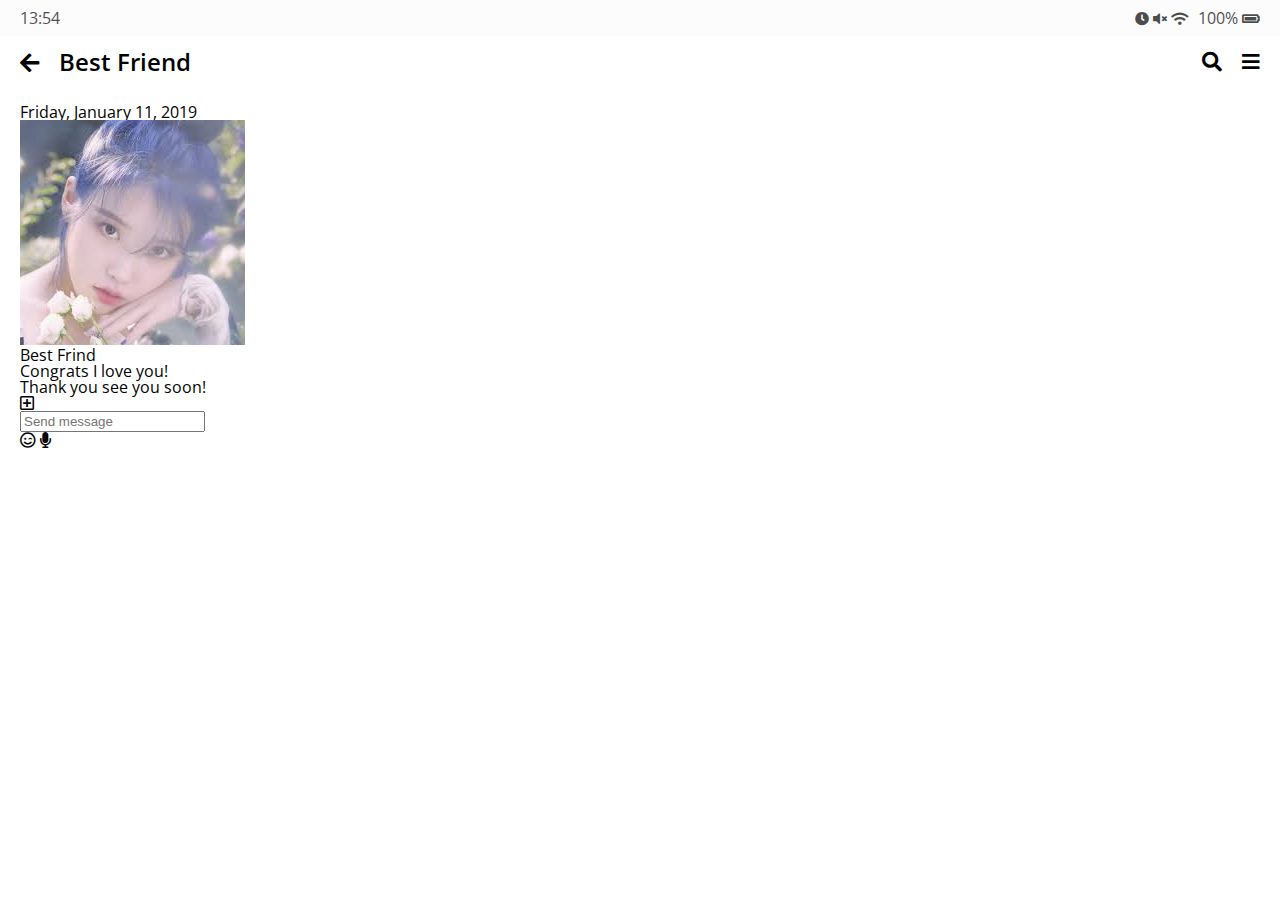
==== chat.html @ 2bd58576 "200122" ====
<!DOCTYPE html>
<html lang="en">
  <head>
    <meta charset="UTF-8" />
    <meta name="viewport" content="width=device-width, initial-scale=1.0" />
    <meta http-equiv="X-UA-Compatible" content="ie=edge" />
    <title>Chat | Kakao Clone</title>
    <link
      rel="stylesheet"
      href="https://cdnjs.cloudflare.com/ajax/libs/font-awesome/5.8.2/css/all.min.css"
    />
    <link rel="stylesheet" href="css/styles.css" />
  </head>
  <body>
    <div class="status-bar">
      <div class="status-bar__column">
        <span class="status-bar__clock">13:54</span>
      </div>
      <div class="status-bar__column">
        <i class="fas fa-clock"></i>
        <i class="fas fa-volume-mute"></i>
        <i class="fas fa-wifi"></i>
        <span class="status-bar__battrery-level">100%</span>
        <i class="fas fa-battery-full"></i>
      </div>
    </div>
    <header class="header">
      <div class="header__header-column">
        <a href="index.html" class="header__back-btn">
          <i class="fas fa-arrow-left"> </i>
        </a>
        <h1 class="header__title">Best Friend</h1>
      </div>
      <div class="header__header-column">
        <span class="header__icon">
          <i class="fas fa-search"></i>
        </span>
        <span class="header__icon">
          <i class="fas fa-bars"></i>
        </span>
      </div>
    </header>
    <main class="chat">
      <ul class="chat__messages">
        <span class="chat__timestamp">
          Friday, January 11, 2019
        </span>
        <li class="incoming-message message">
          <img src="images/iu.jpg" class="g-avatar message__avatar" />
          <div class="message__content">
            <span class="message__author">Best Frind</span>
            <div class="message__bubble">
              Congrats I love you!
            </div>
            <span class="message__timestamp"> </span>
          </div>
        </li>
        <li class="incoming-message message">
          <span class="message__timestamp"> </span>
          <div class="message__content">
            <div class="message__bubble">
              Thank you see you soon!
            </div>
          </div>
        </li>
      </ul>
    </main>
    <div class="chat__write">
      <div class="chat__write-column">
        <i class="far fa-plus-square"></i>
      </div>
      <div class="chat__write-column">
        <input
          type="text"
          placeholder="Send message"
          class="chat__write-input"
        />
      </div>
      <div class="chat__write-column">
        <span class="chat__write-icon">
          <i class="far fa-smile-wink"></i>
        </span>
        <span class="chat__write-icon">
          <i class="fas fa-microphone"></i>
        </span>
      </div>
    </div>
  </body>
</html>
---- css/styles.css ----
@import url("https://fonts.googleapis.com/css?family=Open+Sans:400,600,700&display=swap");
@import "reset.css";
@import "status-bar.css";
@import "header.css";
@import "nav-bar.css";
@import "friend.css";
@import "friends.css";
@import "find.css";

* {
  box-sizing: border-box;
}

body {
  background-color: white;
  padding: 10px 20px;
  color: #020202;
  font-family: "Open Sans", -apple-system, BlinkMacSystemFont, "Segoe UI",
    Roboto, Oxygen, Ubuntu, Cantarell, "Open Sans", "Helvetica Neue", sans-serif;
}

a {
  color: inherit;
  text-decoration: none;
}
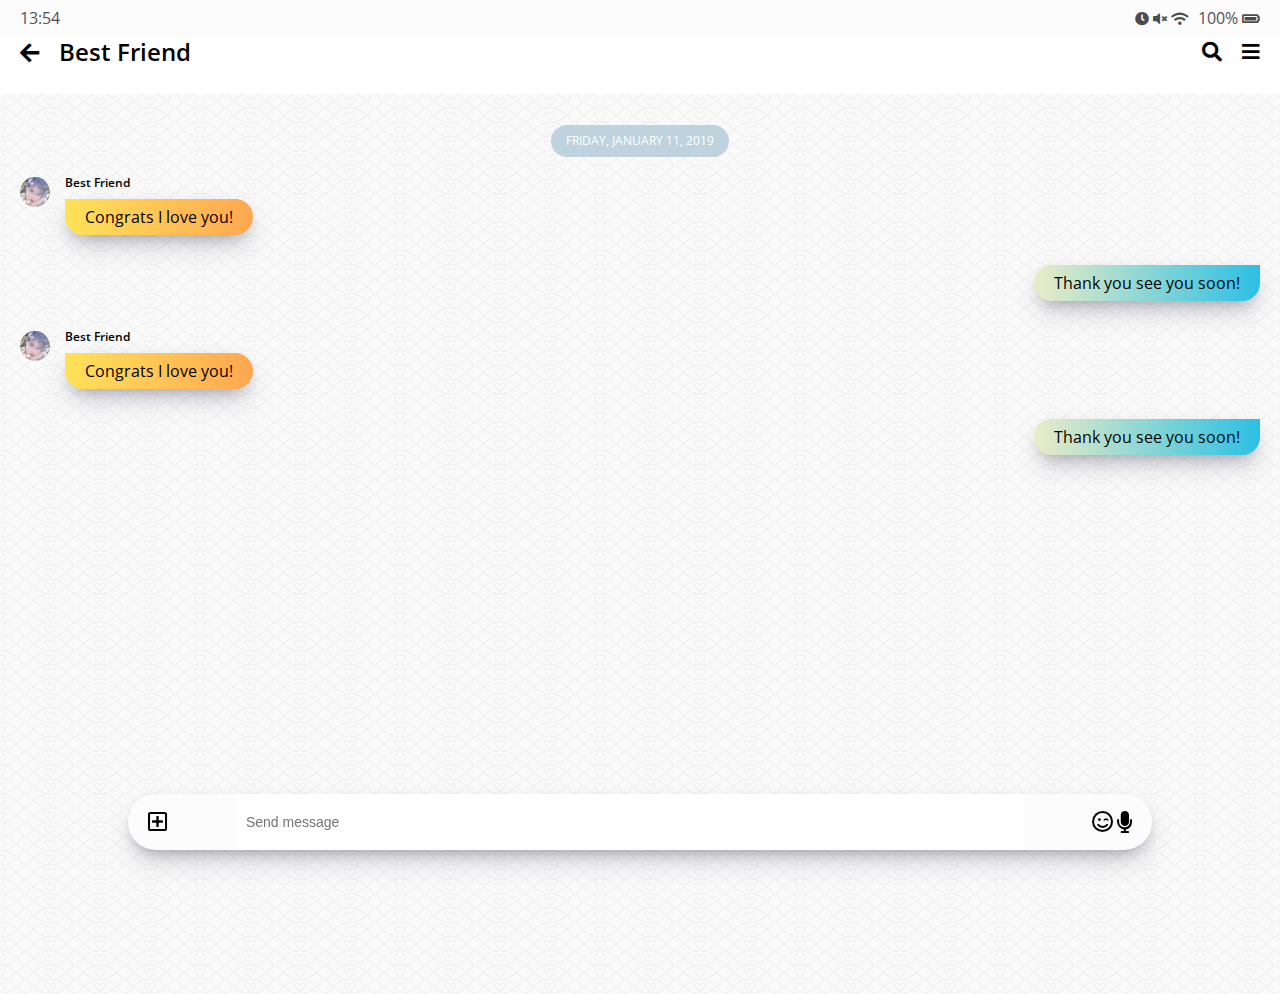
==== commit 0db8842d: "#2 CSS" ====
--- a/chat.html
+++ b/chat.html
@@ -11,7 +11,7 @@
     />
     <link rel="stylesheet" href="css/styles.css" />
   </head>
-  <body>
+  <body class="chats-body">
     <div class="status-bar">
       <div class="status-bar__column">
         <span class="status-bar__clock">13:54</span>
@@ -40,27 +40,41 @@
         </span>
       </div>
     </header>
-    <main class="chat">
+    <main class="chat-screen">
       <ul class="chat__messages">
         <span class="chat__timestamp">
           Friday, January 11, 2019
         </span>
         <li class="incoming-message message">
-          <img src="images/iu.jpg" class="g-avatar message__avatar" />
+          <img src="images/iu.jpg" class="m-avatar message__avatar" />
           <div class="message__content">
-            <span class="message__author">Best Frind</span>
-            <div class="message__bubble">
+            <span class="message__author">Best Friend</span>
+            <span class="message__bubble">
               Congrats I love you!
-            </div>
-            <span class="message__timestamp"> </span>
+            </span>
+          </div>
+        </li>
+        <li class="sent-message message">
+          <div class="message__content">
+            <span class="message__bubble">
+              Thank you see you soon!
+            </span>
           </div>
         </li>
         <li class="incoming-message message">
-          <span class="message__timestamp"> </span>
+          <img src="images/iu.jpg" class="m-avatar message__avatar" />
           <div class="message__content">
-            <div class="message__bubble">
+            <span class="message__author">Best Friend</span>
+            <span class="message__bubble">
+              Congrats I love you!
+            </span>
+          </div>
+        </li>
+        <li class="sent-message message">
+          <div class="message__content">
+            <span class="message__bubble">
               Thank you see you soon!
-            </div>
+            </span>
           </div>
         </li>
       </ul>
--- a/css/styles.css
+++ b/css/styles.css
@@ -1,4 +1,4 @@
-@import url("https://fonts.googleapis.com/css?family=Open+Sans:400,600,700&display=swap");
+@import url("https://fonts.googleapis.com/css?family=Open+Sans:300,400,600,700&display=swap");
 @import "reset.css";
 @import "status-bar.css";
 @import "header.css";
@@ -6,6 +6,9 @@
 @import "friend.css";
 @import "friends.css";
 @import "find.css";
+@import "more.css";
+@import "settings.css";
+@import "chat.css";
 
 * {
   box-sizing: border-box;
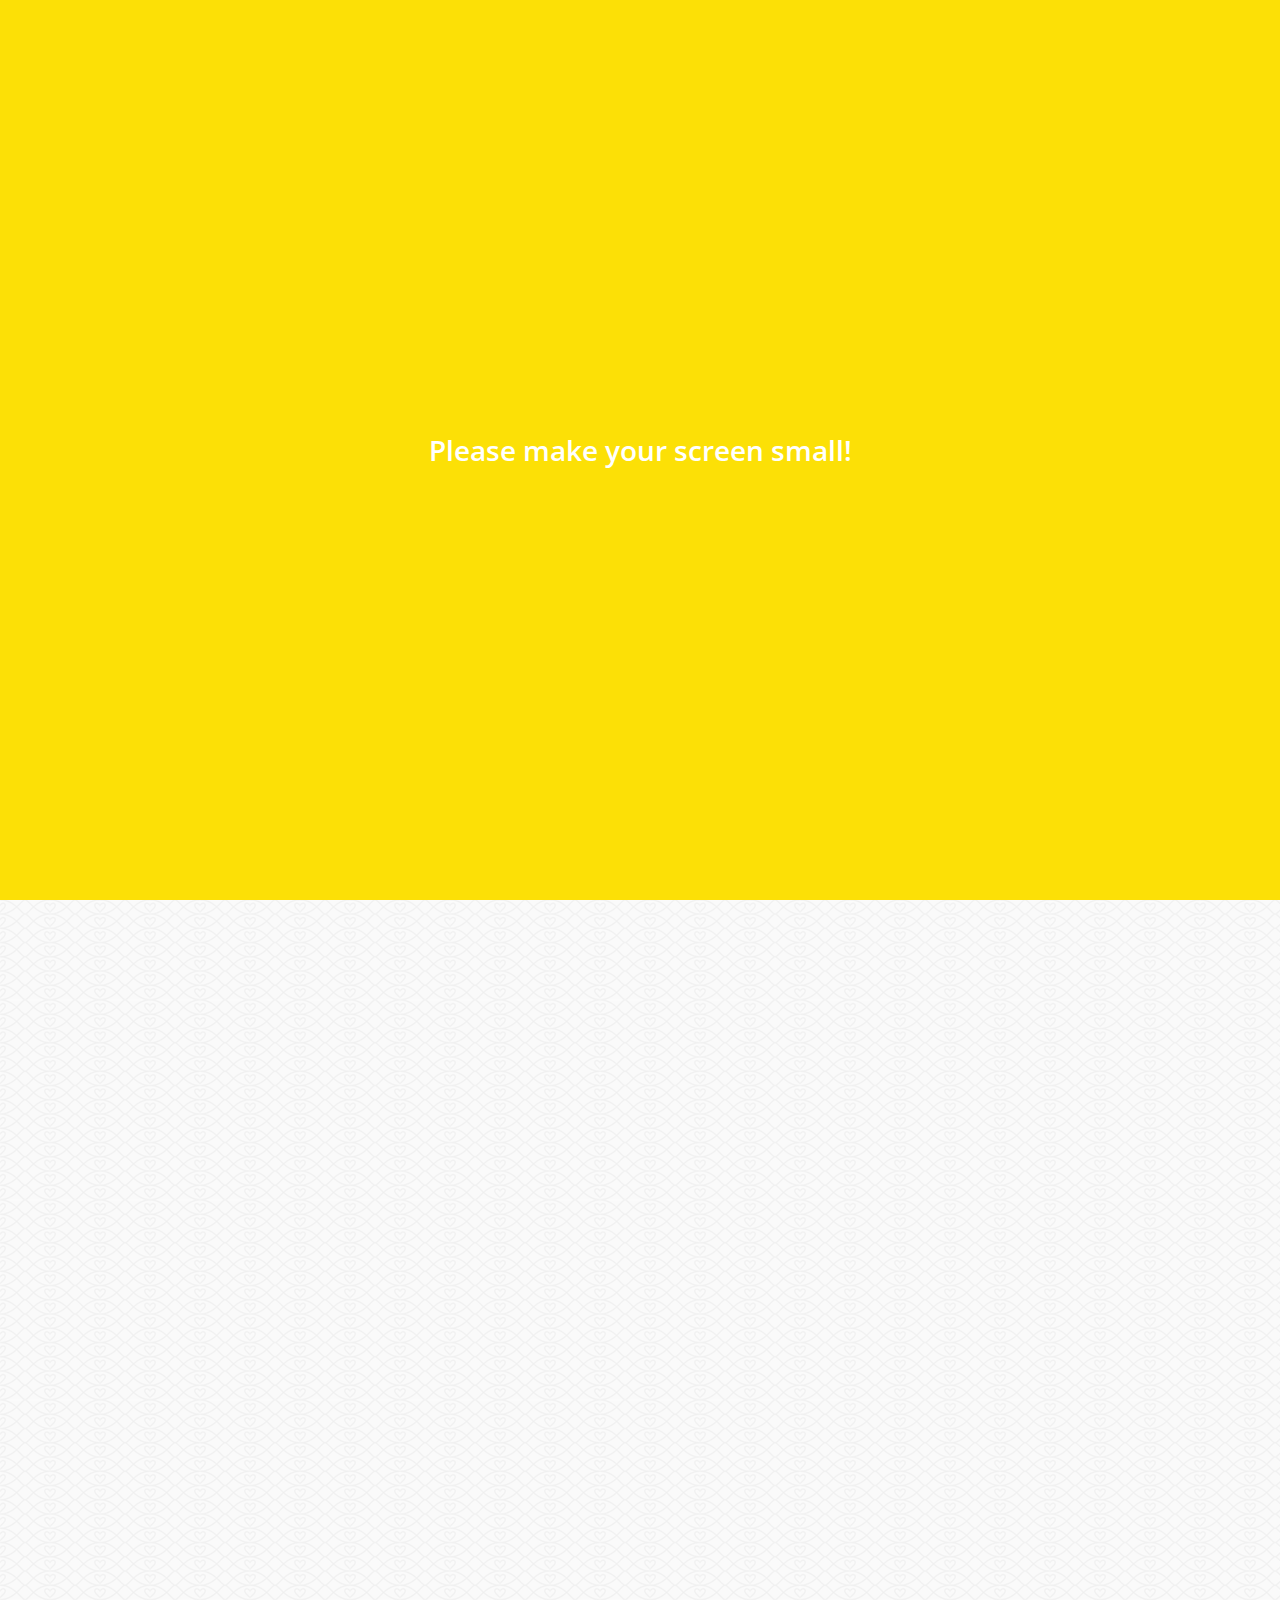
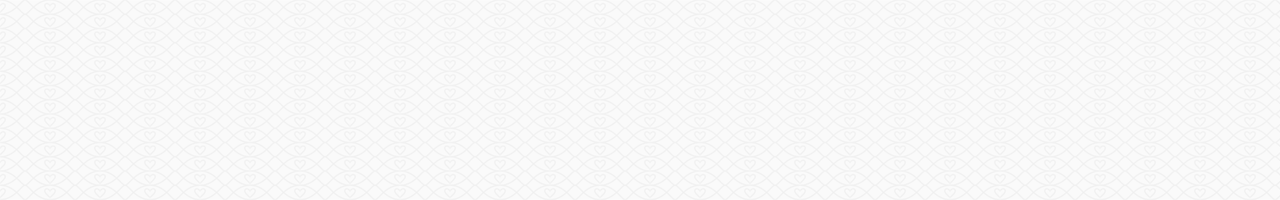
==== commit 97e50a63: "kakao clone" ====
--- a/chat.html
+++ b/chat.html
@@ -12,34 +12,37 @@
     <link rel="stylesheet" href="css/styles.css" />
   </head>
   <body class="chats-body">
-    <div class="status-bar">
-      <div class="status-bar__column">
-        <span class="status-bar__clock">13:54</span>
+    <div class="header-wrapper">
+      <div class="status-bar">
+        <div class="status-bar__column">
+          <span class="status-bar__clock">13:54</span>
+        </div>
+        <div class="status-bar__column">
+          <i class="fas fa-clock"></i>
+          <i class="fas fa-volume-mute"></i>
+          <i class="fas fa-wifi"></i>
+          <span class="status-bar__battrery-level">100%</span>
+          <i class="fas fa-battery-full"></i>
+        </div>
       </div>
-      <div class="status-bar__column">
-        <i class="fas fa-clock"></i>
-        <i class="fas fa-volume-mute"></i>
-        <i class="fas fa-wifi"></i>
-        <span class="status-bar__battrery-level">100%</span>
-        <i class="fas fa-battery-full"></i>
-      </div>
+
+      <header class="header">
+        <div class="header__header-column">
+          <a href="index.html" class="header__back-btn">
+            <i class="fas fa-arrow-left"> </i>
+          </a>
+          <h1 class="header__title">Best Friend</h1>
+        </div>
+        <div class="header__header-column">
+          <span class="header__icon">
+            <i class="fas fa-search"></i>
+          </span>
+          <span class="header__icon">
+            <i class="fas fa-bars"></i>
+          </span>
+        </div>
+      </header>
     </div>
-    <header class="header">
-      <div class="header__header-column">
-        <a href="index.html" class="header__back-btn">
-          <i class="fas fa-arrow-left"> </i>
-        </a>
-        <h1 class="header__title">Best Friend</h1>
-      </div>
-      <div class="header__header-column">
-        <span class="header__icon">
-          <i class="fas fa-search"></i>
-        </span>
-        <span class="header__icon">
-          <i class="fas fa-bars"></i>
-        </span>
-      </div>
-    </header>
     <main class="chat-screen">
       <ul class="chat__messages">
         <span class="chat__timestamp">
@@ -79,18 +82,17 @@
         </li>
       </ul>
     </main>
-    <div class="chat__write">
-      <div class="chat__write-column">
+    <div class="chat__write-container">
+      <input
+        class="chat__write"
+        type="text"
+        placeholder="Send message"
+        class="chat__write-input"
+      />
+      <div class="chat__icon-left chat__icon">
         <i class="far fa-plus-square"></i>
       </div>
-      <div class="chat__write-column">
-        <input
-          type="text"
-          placeholder="Send message"
-          class="chat__write-input"
-        />
-      </div>
-      <div class="chat__write-column">
+      <div class="chat__icon-right chat__icon">
         <span class="chat__write-icon">
           <i class="far fa-smile-wink"></i>
         </span>
@@ -99,5 +101,10 @@
         </span>
       </div>
     </div>
+    <div class="bigScreen">
+      <span class="bigScreen__text">
+        Please make your screen small!
+      </span>
+    </div>
   </body>
 </html>
--- a/css/styles.css
+++ b/css/styles.css
@@ -9,6 +9,7 @@
 @import "more.css";
 @import "settings.css";
 @import "chat.css";
+@import "mobile.css";
 
 * {
   box-sizing: border-box;
@@ -26,3 +27,17 @@
   color: inherit;
   text-decoration: none;
 }
+
+@keyframes fadeIn {
+  from {
+    opacity: 0;
+    transform: translateY(50px);
+  }
+  to {
+    opacity: 1;
+    transform: none;
+  }
+}
+main {
+  animation: fadeIn 0.5s ease-in-out;
+}
